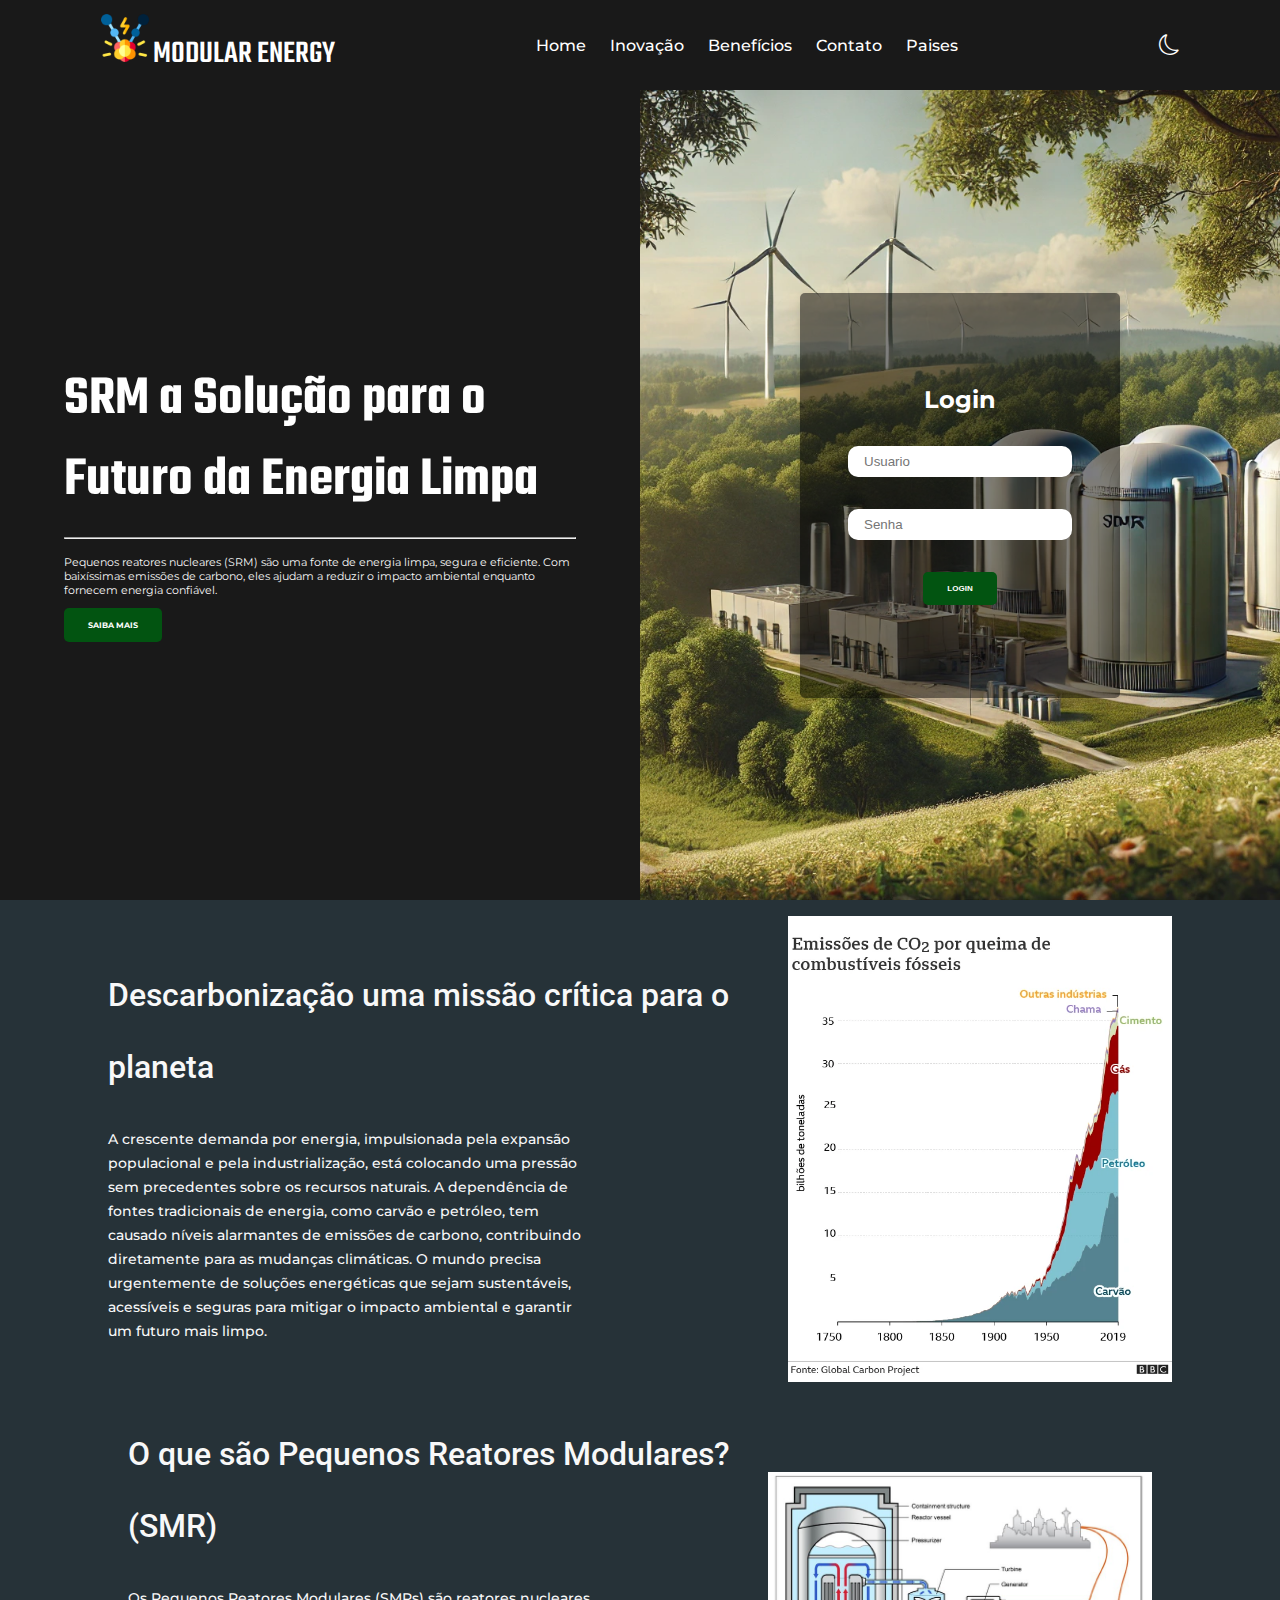
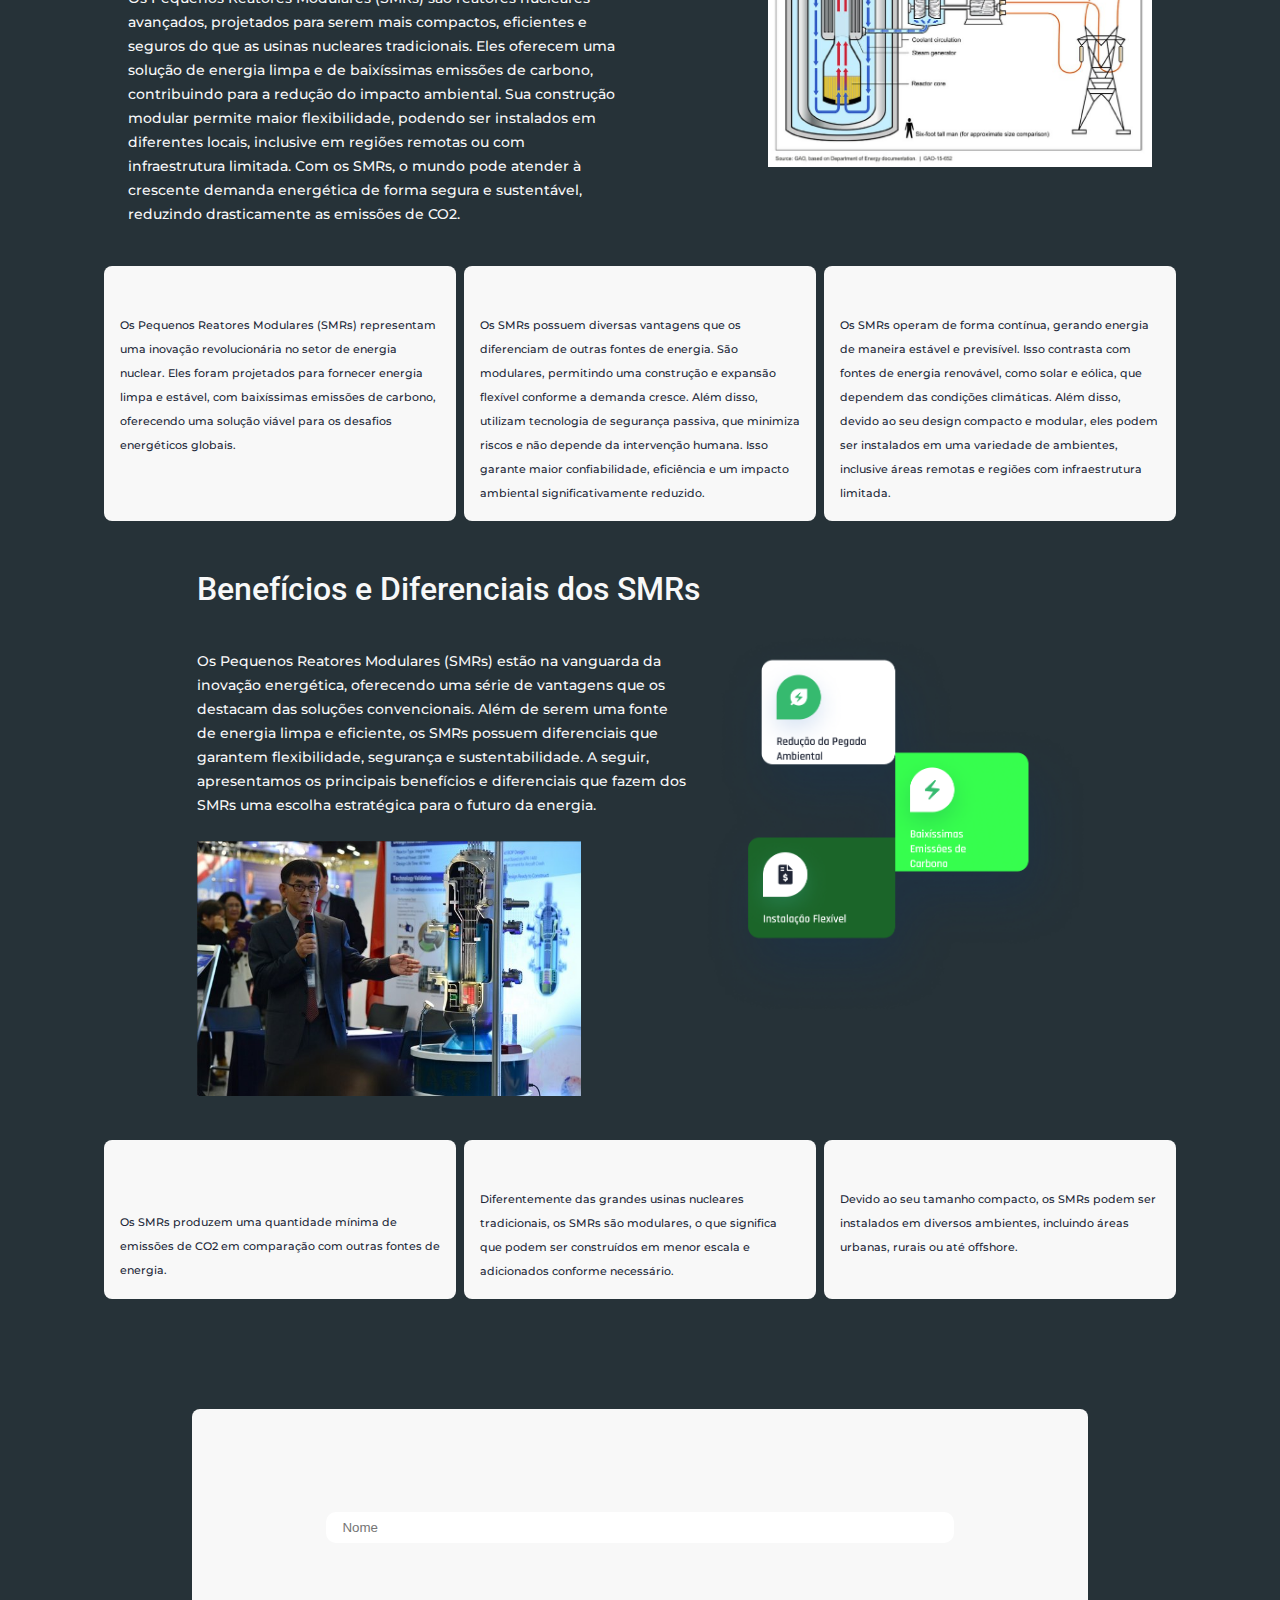
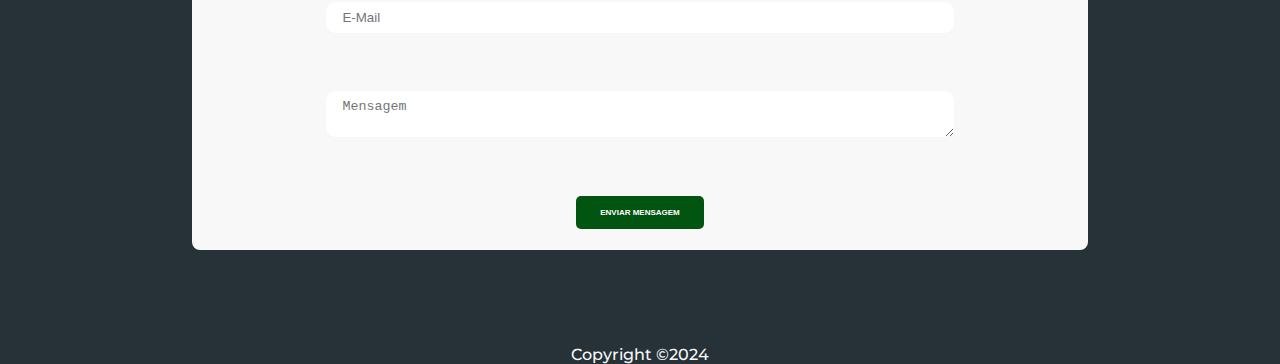
==== index.html @ 4458ed61 "Tira o index da pasta pages" ====
<!DOCTYPE html>
<html lang="pt-BR">
<head>
    <meta charset="UTF-8">
    <meta name="viewport" content="width=device-width, initial-scale=1.0">
    <title>LandindPage</title>
    <link rel="stylesheet" href="/src/stlyles/reset.css">
    <link rel="stylesheet" href="/src/stlyles/style.css">
    <link rel="stylesheet" href="https://cdn.jsdelivr.net/npm/bootstrap-icons@1.11.3/font/bootstrap-icons.min.css">
    <script src="/src/scripts/script.js" defer></script>
</head>
<body class="dark">
    <header>
        <nav>
            <figure class="logo"><img src="/src/images/ficao-nuclear.png" alt="" >
            <span>Modular Energy</span>
            </figure>
            <ul class="menu">
                <li><a href="#Problema">Home</a></li>
                <li><a href="#Solucao">Inovação</a></li>
                <li><a href="#Beneficios">Benefícios</a></li>
                <li><a href="#Contato">Contato</a></li>
                <li><a href="paises.html">Paises</a></li>
            </ul>
            <div>
                <input type="checkbox" name="change-theme" id = "change-theme">
                <label for="change-theme">
                    <i class="bi bi-sun"></i>
                    <i class="bi bi-moon"></i>
                </label>
            </div>
        </nav>
    </header>
    <main>
        <section class="Hero" id="Hero">
            <div class="Hero-text">
                <h1>SRM a Solução para o Futuro da Energia Limpa</h1> 
                <hr>
                <p class="Hero-subtitulo">Pequenos reatores nucleares (SRM) são uma fonte de energia limpa, segura e eficiente. Com baixíssimas emissões de carbono, eles ajudam a reduzir o impacto ambiental enquanto fornecem energia confiável.</p>
                <div>
                    <a href="https://www.iaea.org/newscenter/news/what-are-small-modular-reactors-smrs" class="btn">Saiba mais</a>
                </div>       
            </div>
            <div class="Hero-login">
                <form class="login" id ="Login" >
                    <h2>Login</h2>
                    <input type="text" id="email0" placeholder="Usuario">
                    <input type="password" id="senha" placeholder="Senha">
                    <button class="btn" type="submit">Login</button>
                </form>        
            </div>
        </section>
        <section class="Problema" id="Problema">
                <article class="texto">
                    <h2>Descarbonização uma missão crítica para o planeta</h2>
                    <p>A crescente demanda por energia, impulsionada pela expansão populacional e pela industrialização, está colocando uma pressão sem precedentes sobre os recursos naturais. A dependência de fontes tradicionais de energia, como carvão e petróleo, tem causado níveis alarmantes de emissões de carbono, contribuindo diretamente para as mudanças climáticas. O mundo precisa urgentemente de soluções energéticas que sejam sustentáveis, acessíveis e seguras para mitigar o impacto ambiental e garantir um futuro mais limpo.</p>
                </article>
                <figure class="image">
                    <img src="/src/images/Grafico.png" alt="">
                </figure>
        </section>
        <section class="Solucao" id="Solucao">
            <article class="texto_imagem">
                <article class="texto">
                    <h2>O que são Pequenos Reatores Modulares?(SMR)</h2>
                    <p>Os Pequenos Reatores Modulares (SMRs) são reatores nucleares avançados, projetados para serem mais compactos, eficientes e seguros do que as usinas nucleares tradicionais. Eles oferecem uma solução de energia limpa e de baixíssimas emissões de carbono, contribuindo para a redução do impacto ambiental. Sua construção modular permite maior flexibilidade, podendo ser instalados em diferentes locais, inclusive em regiões remotas ou com infraestrutura limitada. Com os SMRs, o mundo pode atender à crescente demanda energética de forma segura e sustentável, reduzindo drasticamente as emissões de CO2.</p>
                </article>
                <figure class="image">
                    <img src="/src/images/Reator.jpg" alt="">
                </figure>
            </article>
                <div class="cards">
                    <div class = "cartao">
                        <h3>Inovação</h3>
                        <p>Os Pequenos Reatores Modulares (SMRs) representam uma inovação revolucionária no setor de energia nuclear. Eles foram projetados para fornecer energia limpa e estável, com baixíssimas emissões de carbono, oferecendo uma solução viável para os desafios energéticos globais. </p>
                    </div>
                    <div class = "cartao">
                        <h3>Características</h3>
                        <p>Os SMRs possuem diversas vantagens que os diferenciam de outras fontes de energia. São modulares, permitindo uma construção e expansão flexível conforme a demanda cresce. Além disso, utilizam tecnologia de segurança passiva, que minimiza riscos e não depende da intervenção humana. Isso garante maior confiabilidade, eficiência e um impacto ambiental significativamente reduzido.</p>    
                    </div>
                    <div class = "cartao">
                        <h3>Como Funciona</h3>
                        <p>Os SMRs operam de forma contínua, gerando energia de maneira estável e previsível. Isso contrasta com fontes de energia renovável, como solar e eólica, que dependem das condições climáticas. Além disso, devido ao seu design compacto e modular, eles podem ser instalados em uma variedade de ambientes, inclusive áreas remotas e regiões com infraestrutura limitada.</p>
                    </div>
                </div>
        </section>
        <section class="Benefícios" id="Beneficios">
            <article class="texto_imagem">
                <article class="texto">
                    <h2>Benefícios e Diferenciais dos SMRs</h2>
                    <p>Os Pequenos Reatores Modulares (SMRs) estão na vanguarda da inovação energética, oferecendo uma série de vantagens que os destacam das soluções convencionais. Além de serem uma fonte de energia limpa e eficiente, os SMRs possuem diferenciais que garantem flexibilidade, segurança e sustentabilidade. A seguir, apresentamos os principais benefícios e diferenciais que fazem dos SMRs uma escolha estratégica para o futuro da energia.</p> 
                    <figure class="image">
                        <img src="/src/images/Homem.jpg" alt=""  >
                    </figure>       
                </article>
                <figure class="image">
                    <img src="/src/images/Cards.png" alt=""  >
                </figure>   
            </article>
                <div class="cards">
                    <div class="cartao">
                        <h3> Baixíssimas Emissões de Carbono</h3>
                        <p> Os SMRs produzem uma quantidade mínima de emissões de CO2 em comparação com outras fontes de energia.</p>
                    </div>
                    <div class="cartao">
                        <h3>Escalabilidade Modular </h3>
                        <p>  Diferentemente das grandes usinas nucleares tradicionais, os SMRs são modulares, o que significa que podem ser construídos em menor escala e adicionados conforme necessário.</p>
                    </div>
                    <div class="cartao">
                        <h3>Instalação Flexível </h3>
                        <p>Devido ao seu tamanho compacto, os SMRs podem ser instalados em diversos ambientes, incluindo áreas urbanas, rurais ou até offshore.</p>
                    </div>
                </div>
        </section>
        <section class="Section-Contato" >
                <form class="contato" id="contato">
                    <h3>Contato</h3>
                    <input type="text" id="nome" placeholder="Nome">
                    <input type="email" id="email1" placeholder="E-Mail" >
                    <textarea id="mensagem" placeholder="Mensagem"></textarea>
                    <button class="btn"type="submit" >Enviar Mensagem</button>
                </form>
        </section>
    </main>
    <footer>
        <div></div>
        <p> Copyright ©2024</p>
    </footer>
</body>
</html>
---- src/stlyles/style.css ----
body,html{
    font-family: "Montserrat", sans-serif;
    font-weight: 500;
    font-size: 1em;
    background-color: rgb(255, 255, 255) ;
    color: black  ;
    transition: 0.3s;
}
.dark,.dark-theme{
    background-color: #263238;
    color: #F8F8F8;
}
.bi{
    font-size: 1.3rem;
    cursor: pointer;
}
.bi-moon{
    display: none;
}
.dark .bi-sun{
    display: none;
}
.dark .bi-moon{
    display: block;

}
input[type="checkbox"]{
    display: none;
}
a{
    text-decoration: none;
}
nav{
    color: white;
    background-color: #191919;
    width:100%;
    height: 10vh;
    display: flex;
    flex-direction: row;
    flex-wrap: wrap;
    justify-content:space-around;
    align-items: center;
}
.logo > img{
    width: 3rem;
    height:3rem;
}
.logo > span{
    text-transform: uppercase;
    font-family: "Teko", serif;
    font-size: 2rem;
    font-weight: 500;
    color: white;
}
.menu{
    color: white;;
    list-style: none;
    display: flex;
    gap:1.5rem;
    flex-direction: row;
}
.menu a{
    color: white;
}
main{
    display: flex;
    flex-direction: column;
    justify-content: center;
    align-items: center;
}
.Hero{
    display: flex;
    flex-direction: row;
    width: 100%;
    height:90vh; 
}
.Hero-login{
    height:90vh;
    width: 50%;
    color: white;
    display: flex;
    flex-direction: column;
    gap:2rem;
    align-items: center;
    justify-content: center;
    background-image: url('/src/images/fundo.png');
    background-size: cover; 
    background-position: center; 
}
.login{
    background-color: rgba(0, 0, 0, 0.5);
    box-shadow: 0px 4px 8px rgba(0, 0, 0, 0.1);
    border-radius: 5px;
    width:50%;
    height: 50%;
    gap: 2rem;
    display: flex;
    flex-direction: column;
    align-items: center;
    justify-content: center ;
}
form > input,textarea{
    border: none;
    padding: 0.5rem 1rem ;
    width: 70%;
    border-radius: 10px;
}
.Hero-text{
    height:90vh;
    width: 50%;
    display: flex;
    flex-direction: column;
    justify-content: center;
    gap: 1rem;
    background-color: #191919;
    color: white;
    padding: 0rem 4rem;

}
h1{
    font-family: "Teko", serif;
    font-weight: 600;
    font-size: 3.5rem;
}
.destaque{
    font-family: "Montserrat", serif;
    font-size: 1rem;
    font-weight: 600;
    text-transform: uppercase;
    color:Black;
}
.Hero-subtitulo{
    color: #F8F8F8;
    font-size: 0.7rem;
    font-weight: 400;
}
.btn{
    border: none;
    font-size: 0.5rem;
    background-color: #025411; 
    color: #ffffff; 
    padding: 12px 24px;
    border-radius: 5px; 
    font-weight: bold; 
    text-transform: uppercase; 
    cursor: pointer; 
}
.texto_imagem{
    display: flex;
    flex-wrap: wrap;
    align-items: center;
}
.Problema{
    width: 100%;
    max-width: 87rem; 
    display: flex;
    justify-content: center;
    align-items: center;
    padding: 1rem 6rem;
    gap: 2.5rem; 
}
.Solucao, .Benefícios{
    width: 100%;
    max-width: 87rem;
    display: flex;
    justify-content: center;
    align-items: center;
    flex-direction: row;
    flex-wrap: wrap;
    padding: 1rem 6rem;
    gap: 2.5rem; 
}
.texto {
    display: flex;
    flex-direction: column;
    gap: 1.5rem;
}

.texto h2 {
    font-family: 'Roboto', sans-serif;
    font-size: 2rem;
    max-width: 40rem;
    font-weight: 500;
    line-height: 4.5rem;
    margin: 0;
}
.texto p {
    font-family: 'Montserrat', sans-serif;
    font-size: 0.9rem;
    line-height: 1.5rem;
    max-width: 34em;
}

.image  img {
    width: 24rem;
    height: auto;
}
.cards{

    display: flex;
    flex-direction: row;
    flex-wrap: wrap;
    gap: 0.5rem;

}
.cartao{
    width:22rem;
    background-color: #F8F8F8;
    padding:1rem;
    border-radius: 0.5rem; 
    display: flex;
    flex-direction: column;
    gap:0.5rem;
}
.cartao p{
    font-family: 'Montserrat', sans-serif;
    font-size: 0.7rem;
    color: #202636;
    line-height: 1.5rem;
    max-width: 34em;
}
.Section-Contato{
    width: 100%;
    height: 70vh;
    display: flex;
    flex-direction: column;
    align-items: center;
    justify-content: center;
    gap: 2.5rem;
}
.contato{
    background-color: #F8F8F8;
    width: 70%;
    height: 70%;
    border-radius: 0.5rem;
    display: flex;
    flex-direction: column;
    justify-content: space-around;
    align-items: center;
    gap:1rem;
}
footer{
    text-align: center;
}
.card {
    width: 15rem;
    height: 13rem;
    background-color:#263238;
    color: white;
    font-family: 'Open Sans', sans-serif;
    padding: 0.5rem;
    margin: 0.5rem;
    border-radius: 10px;
    display: flex;
    flex-direction: column;
    align-items: center;
    justify-content:center;
}
.container {
    height: 100vh;
    padding: 0.5rem;
    display: flex;
    flex-wrap: wrap;
    align-items: center;
    justify-content: center;
}
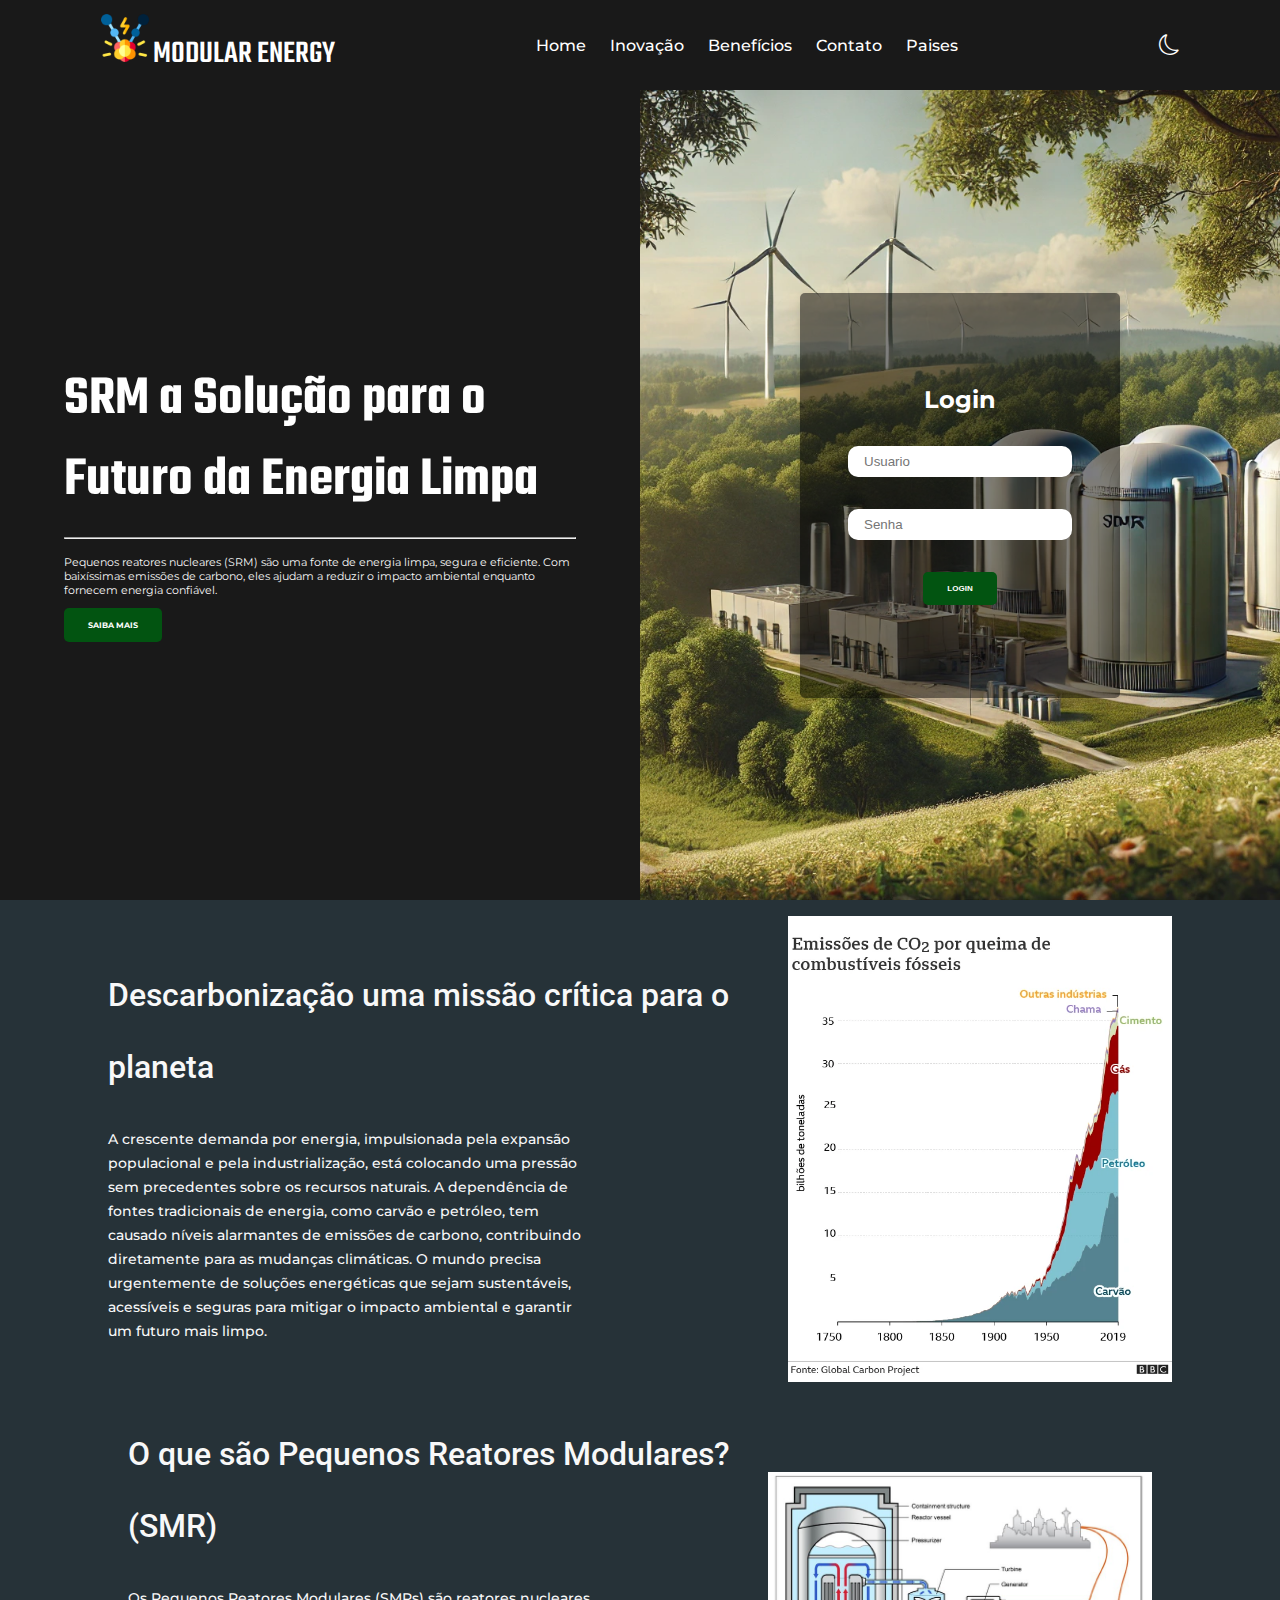
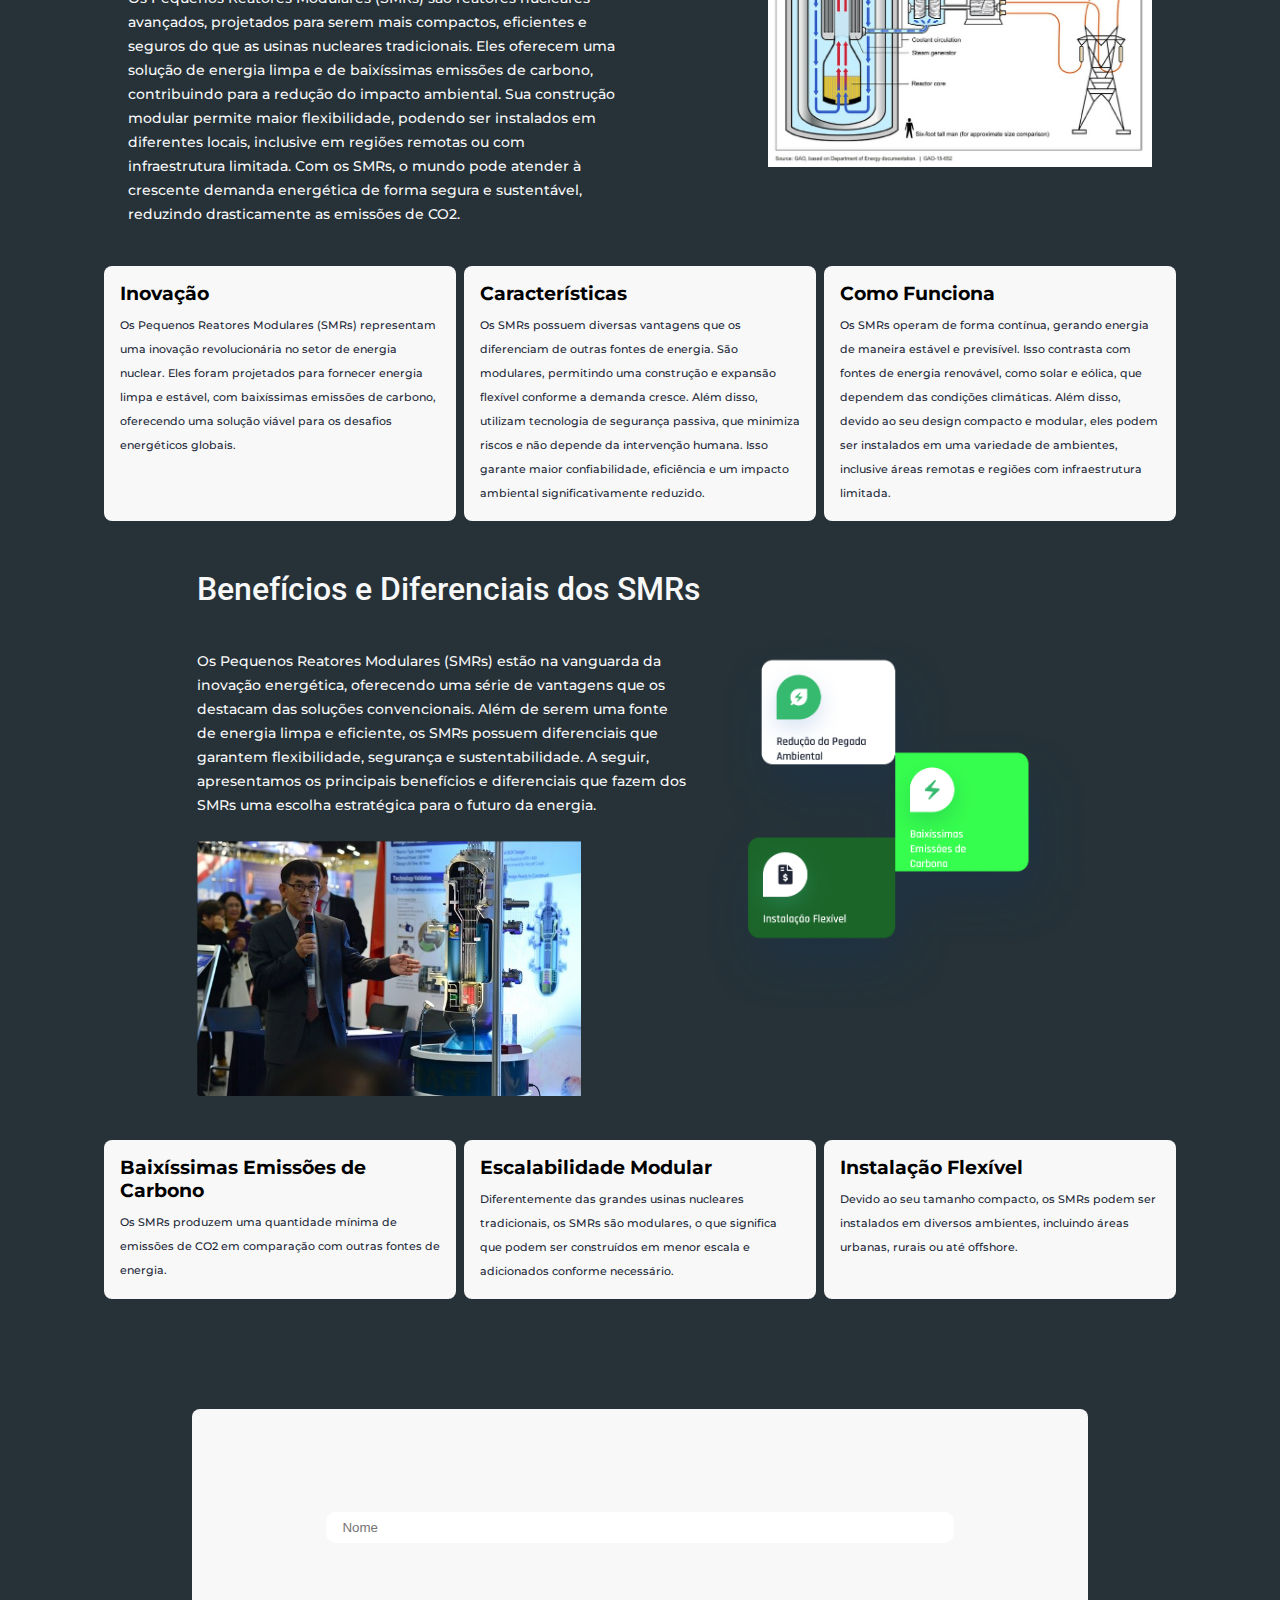
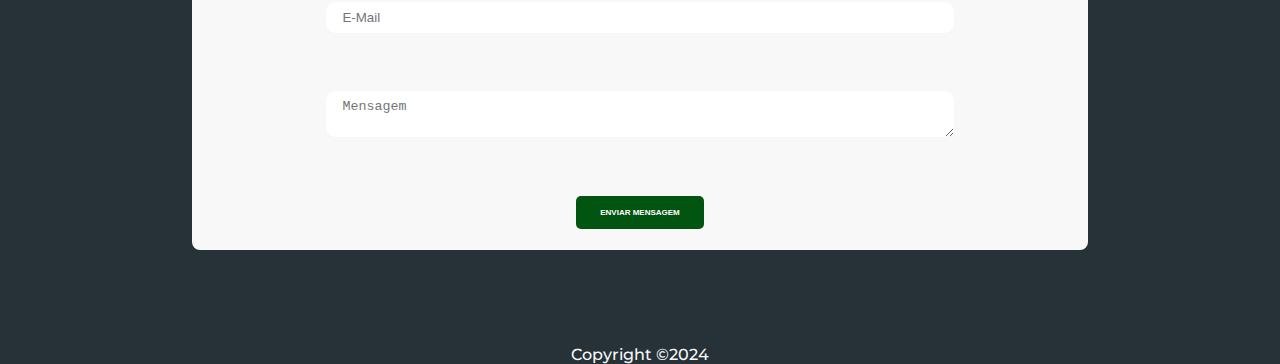
==== commit 6621398a: "Corrige os erros dos links" ====
--- a/index.html
+++ b/index.html
@@ -4,15 +4,15 @@
     <meta charset="UTF-8">
     <meta name="viewport" content="width=device-width, initial-scale=1.0">
     <title>LandindPage</title>
-    <link rel="stylesheet" href="/src/stlyles/reset.css">
-    <link rel="stylesheet" href="/src/stlyles/style.css">
+    <link rel="stylesheet" href="stlyles/reset.css">
+    <link rel="stylesheet" href="stlyles/style.css">
     <link rel="stylesheet" href="https://cdn.jsdelivr.net/npm/bootstrap-icons@1.11.3/font/bootstrap-icons.min.css">
-    <script src="/src/scripts/script.js" defer></script>
+    <script src="scripts/script.js" defer></script>
 </head>
 <body class="dark">
     <header>
         <nav>
-            <figure class="logo"><img src="/src/images/ficao-nuclear.png" alt="" >
+            <figure class="logo"><img src="images/ficao-nuclear.png" alt="" >
             <span>Modular Energy</span>
             </figure>
             <ul class="menu">
@@ -20,7 +20,7 @@
                 <li><a href="#Solucao">Inovação</a></li>
                 <li><a href="#Beneficios">Benefícios</a></li>
                 <li><a href="#Contato">Contato</a></li>
-                <li><a href="paises.html">Paises</a></li>
+                <li><a href="pages/paises.html">Paises</a></li>
             </ul>
             <div>
                 <input type="checkbox" name="change-theme" id = "change-theme">
@@ -56,7 +56,7 @@
                     <p>A crescente demanda por energia, impulsionada pela expansão populacional e pela industrialização, está colocando uma pressão sem precedentes sobre os recursos naturais. A dependência de fontes tradicionais de energia, como carvão e petróleo, tem causado níveis alarmantes de emissões de carbono, contribuindo diretamente para as mudanças climáticas. O mundo precisa urgentemente de soluções energéticas que sejam sustentáveis, acessíveis e seguras para mitigar o impacto ambiental e garantir um futuro mais limpo.</p>
                 </article>
                 <figure class="image">
-                    <img src="/src/images/Grafico.png" alt="">
+                    <img src="images/Grafico.png" alt="">
                 </figure>
         </section>
         <section class="Solucao" id="Solucao">
@@ -66,7 +66,7 @@
                     <p>Os Pequenos Reatores Modulares (SMRs) são reatores nucleares avançados, projetados para serem mais compactos, eficientes e seguros do que as usinas nucleares tradicionais. Eles oferecem uma solução de energia limpa e de baixíssimas emissões de carbono, contribuindo para a redução do impacto ambiental. Sua construção modular permite maior flexibilidade, podendo ser instalados em diferentes locais, inclusive em regiões remotas ou com infraestrutura limitada. Com os SMRs, o mundo pode atender à crescente demanda energética de forma segura e sustentável, reduzindo drasticamente as emissões de CO2.</p>
                 </article>
                 <figure class="image">
-                    <img src="/src/images/Reator.jpg" alt="">
+                    <img src="images/Reator.jpg" alt="">
                 </figure>
             </article>
                 <div class="cards">
@@ -90,11 +90,11 @@
                     <h2>Benefícios e Diferenciais dos SMRs</h2>
                     <p>Os Pequenos Reatores Modulares (SMRs) estão na vanguarda da inovação energética, oferecendo uma série de vantagens que os destacam das soluções convencionais. Além de serem uma fonte de energia limpa e eficiente, os SMRs possuem diferenciais que garantem flexibilidade, segurança e sustentabilidade. A seguir, apresentamos os principais benefícios e diferenciais que fazem dos SMRs uma escolha estratégica para o futuro da energia.</p> 
                     <figure class="image">
-                        <img src="/src/images/Homem.jpg" alt=""  >
+                        <img src="images/Homem.jpg" alt=""  >
                     </figure>       
                 </article>
                 <figure class="image">
-                    <img src="/src/images/Cards.png" alt=""  >
+                    <img src="images/Cards.png" alt=""  >
                 </figure>   
             </article>
                 <div class="cards">
--- a/stlyles/style.css
+++ b/stlyles/style.css
@@ -0,0 +1,266 @@
+body,html{
+    font-family: "Montserrat", sans-serif;
+    font-weight: 500;
+    font-size: 1em;
+    background-color: rgb(255, 255, 255) ;
+    color: black  ;
+    transition: 0.3s;
+}
+.dark,.dark-theme{
+    background-color: #263238;
+    color: #F8F8F8;
+}
+.bi{
+    font-size: 1.3rem;
+    cursor: pointer;
+}
+.bi-moon{
+    display: none;
+}
+.dark .bi-sun{
+    display: none;
+}
+.dark .bi-moon{
+    display: block;
+
+}
+input[type="checkbox"]{
+    display: none;
+}
+a{
+    text-decoration: none;
+}
+nav{
+    color: white;
+    background-color: #191919;
+    width:100%;
+    height: 10vh;
+    display: flex;
+    flex-direction: row;
+    flex-wrap: wrap;
+    justify-content:space-around;
+    align-items: center;
+}
+.logo > img{
+    width: 3rem;
+    height:3rem;
+}
+.logo > span{
+    text-transform: uppercase;
+    font-family: "Teko", serif;
+    font-size: 2rem;
+    font-weight: 500;
+    color: white;
+}
+.menu{
+    color: white;;
+    list-style: none;
+    display: flex;
+    gap:1.5rem;
+    flex-direction: row;
+}
+.menu a{
+    color: white;
+}
+main{
+    display: flex;
+    flex-direction: column;
+    justify-content: center;
+    align-items: center;
+}
+.Hero{
+    display: flex;
+    flex-direction: row;
+    width: 100%;
+    height:90vh; 
+}
+.Hero-login{
+    height:90vh;
+    width: 50%;
+    color: white;
+    display: flex;
+    flex-direction: column;
+    gap:2rem;
+    align-items: center;
+    justify-content: center;
+    background-image: url('/images/fundo.png');
+    background-size: cover; 
+    background-position: center; 
+}
+.login{
+    background-color: rgba(0, 0, 0, 0.5);
+    box-shadow: 0px 4px 8px rgba(0, 0, 0, 0.1);
+    border-radius: 5px;
+    width:50%;
+    height: 50%;
+    gap: 2rem;
+    display: flex;
+    flex-direction: column;
+    align-items: center;
+    justify-content: center ;
+}
+form > input,textarea{
+    border: none;
+    padding: 0.5rem 1rem ;
+    width: 70%;
+    border-radius: 10px;
+}
+.Hero-text{
+    height:90vh;
+    width: 50%;
+    display: flex;
+    flex-direction: column;
+    justify-content: center;
+    gap: 1rem;
+    background-color: #191919;
+    color: white;
+    padding: 0rem 4rem;
+
+}
+h1{
+    font-family: "Teko", serif;
+    font-weight: 600;
+    font-size: 3.5rem;
+}
+.destaque{
+    font-family: "Montserrat", serif;
+    font-size: 1rem;
+    font-weight: 600;
+    text-transform: uppercase;
+    color:Black;
+}
+.Hero-subtitulo{
+    color: #F8F8F8;
+    font-size: 0.7rem;
+    font-weight: 400;
+}
+.btn{
+    border: none;
+    font-size: 0.5rem;
+    background-color: #025411; 
+    color: #ffffff; 
+    padding: 12px 24px;
+    border-radius: 5px; 
+    font-weight: bold; 
+    text-transform: uppercase; 
+    cursor: pointer; 
+}
+.texto_imagem{
+    display: flex;
+    flex-wrap: wrap;
+    align-items: center;
+}
+.Problema{
+    width: 100%;
+    max-width: 87rem; 
+    display: flex;
+    justify-content: center;
+    align-items: center;
+    padding: 1rem 6rem;
+    gap: 2.5rem; 
+}
+.Solucao, .Benefícios{
+    width: 100%;
+    max-width: 87rem;
+    display: flex;
+    justify-content: center;
+    align-items: center;
+    flex-direction: row;
+    flex-wrap: wrap;
+    padding: 1rem 6rem;
+    gap: 2.5rem; 
+}
+.texto {
+    display: flex;
+    flex-direction: column;
+    gap: 1.5rem;
+}
+
+.texto h2 {
+    font-family: 'Roboto', sans-serif;
+    font-size: 2rem;
+    max-width: 40rem;
+    font-weight: 500;
+    line-height: 4.5rem;
+    margin: 0;
+}
+.texto p {
+    font-family: 'Montserrat', sans-serif;
+    font-size: 0.9rem;
+    line-height: 1.5rem;
+    max-width: 34em;
+}
+
+.image  img {
+    width: 24rem;
+    height: auto;
+}
+.cards{
+
+    display: flex;
+    flex-direction: row;
+    flex-wrap: wrap;
+    gap: 0.5rem;
+}
+.cartao{
+    width:22rem;
+    background-color: #F8F8F8;
+    color:black;
+    padding:1rem;
+    border-radius: 0.5rem; 
+    display: flex;
+    flex-direction: column;
+    gap:0.5rem;
+}
+.cartao p{
+    font-family: 'Montserrat', sans-serif;
+    font-size: 0.7rem;
+    color: #202636;
+    line-height: 1.5rem;
+    max-width: 34em;
+}
+.Section-Contato{
+    width: 100%;
+    height: 70vh;
+    display: flex;
+    flex-direction: column;
+    align-items: center;
+    justify-content: center;
+    gap: 2.5rem;
+}
+.contato{
+    background-color: #F8F8F8;
+    width: 70%;
+    height: 70%;
+    border-radius: 0.5rem;
+    display: flex;
+    flex-direction: column;
+    justify-content: space-around;
+    align-items: center;
+    gap:1rem;
+}
+footer{
+    text-align: center;
+}
+.card {
+    width: 15rem;
+    height: 13rem;
+    background-color:#263238;
+    color: white;
+    font-family: 'Open Sans', sans-serif;
+    padding: 0.5rem;
+    margin: 0.5rem;
+    border-radius: 10px;
+    display: flex;
+    flex-direction: column;
+    align-items: center;
+    justify-content:center;
+}
+.container {
+    height: 100vh;
+    padding: 0.5rem;
+    display: flex;
+    flex-wrap: wrap;
+    align-items: center;
+    justify-content: center;
+}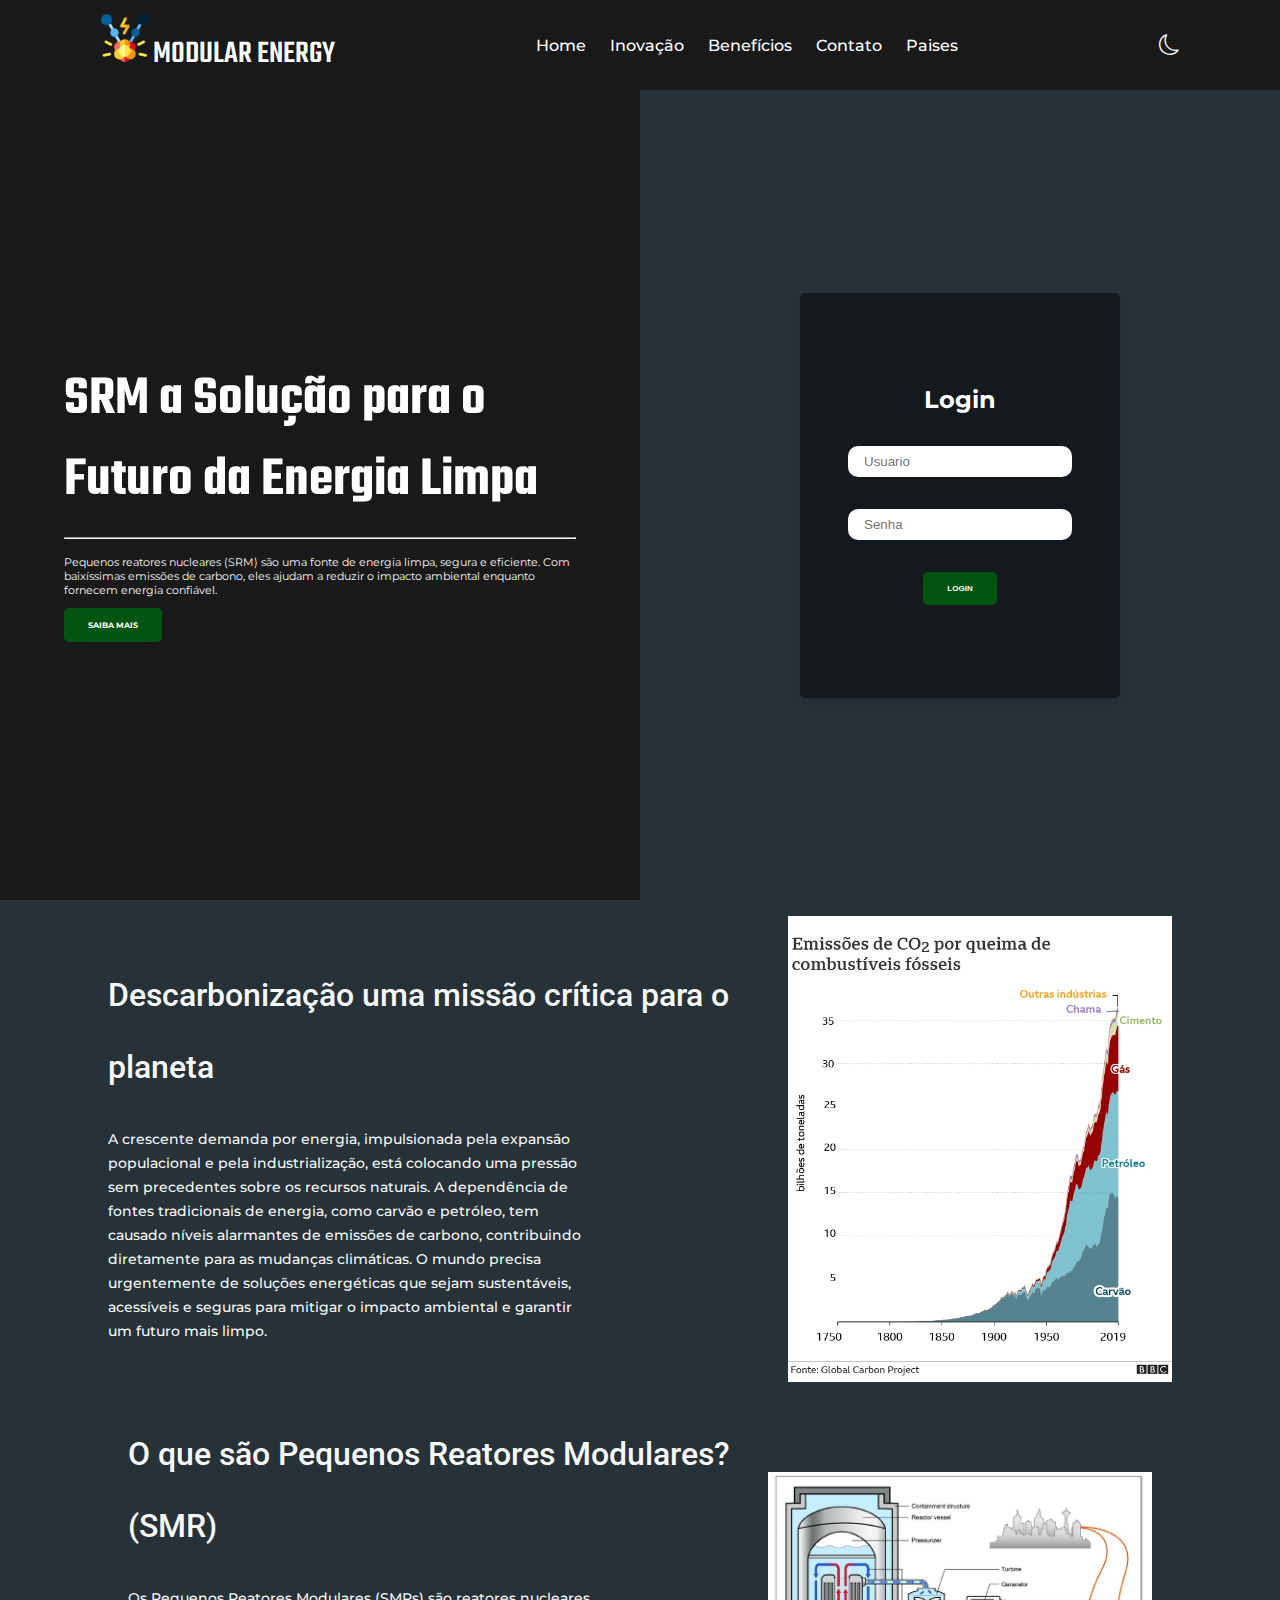
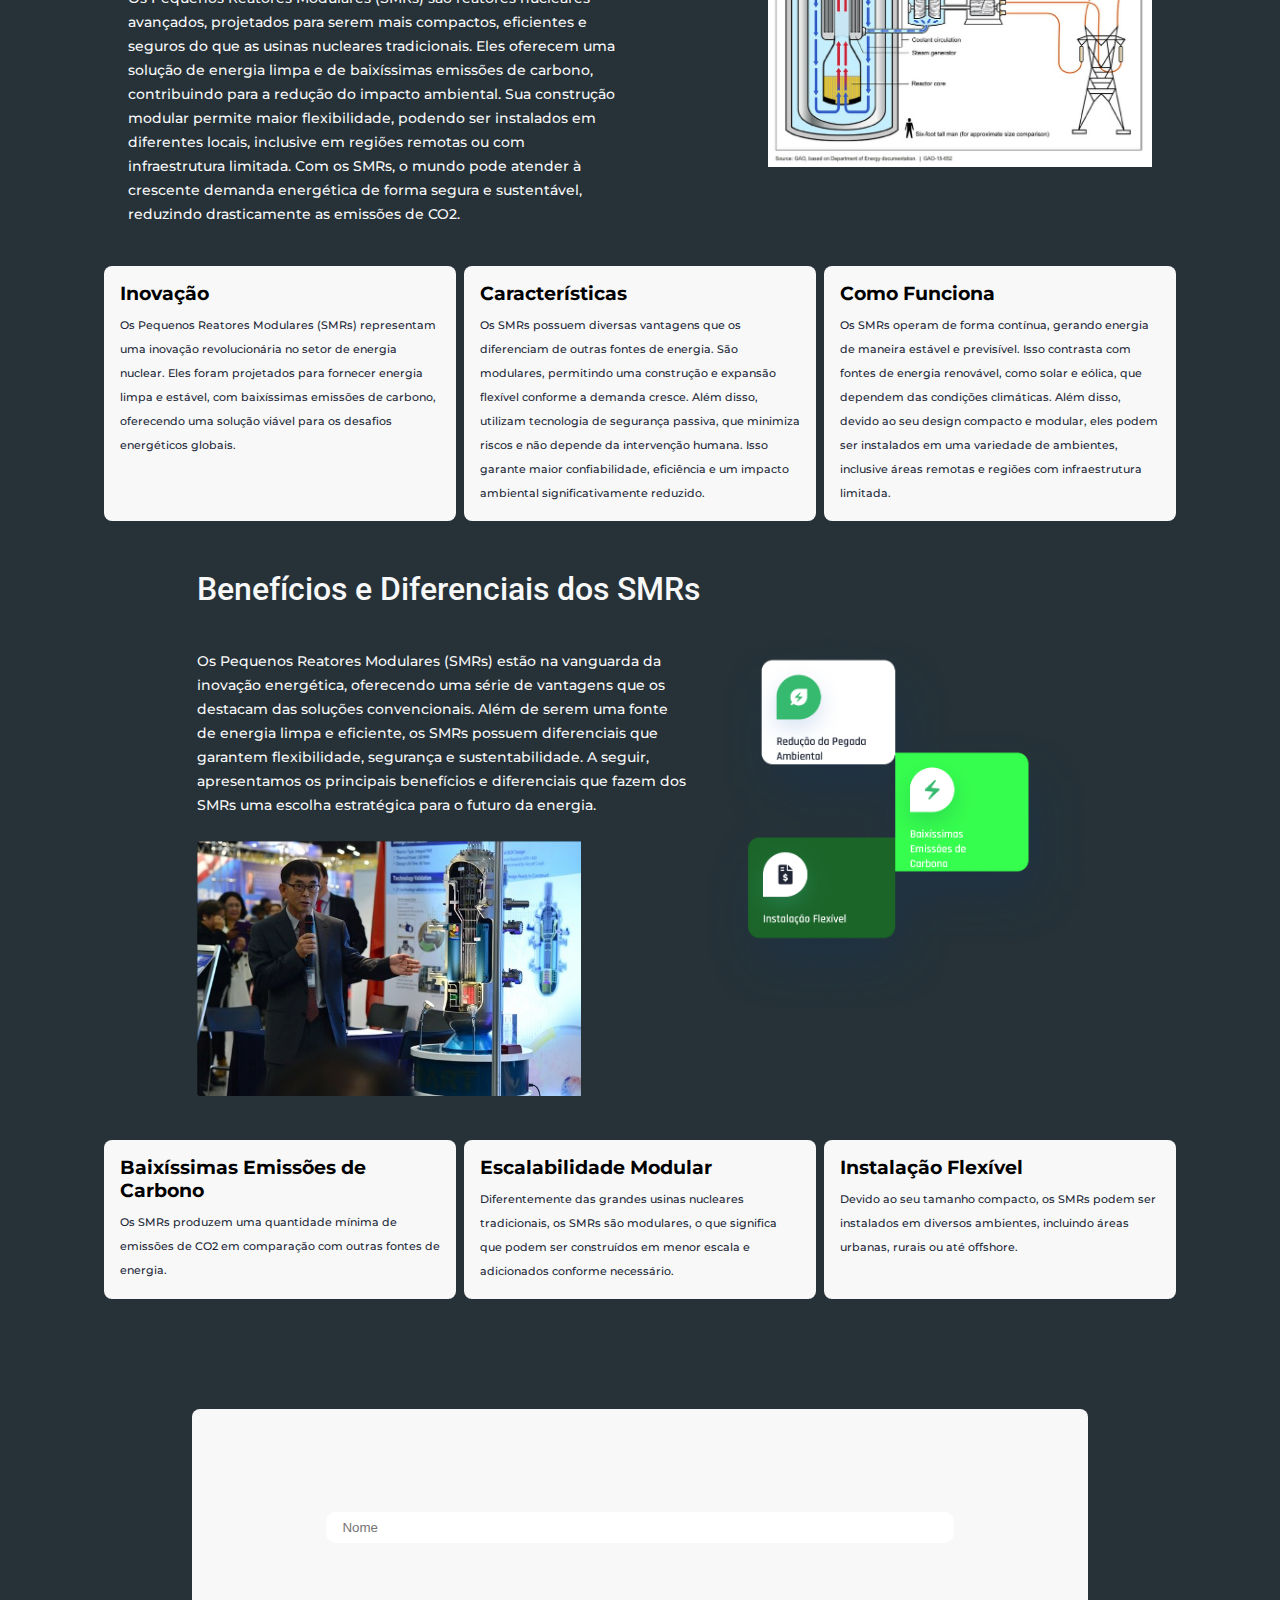
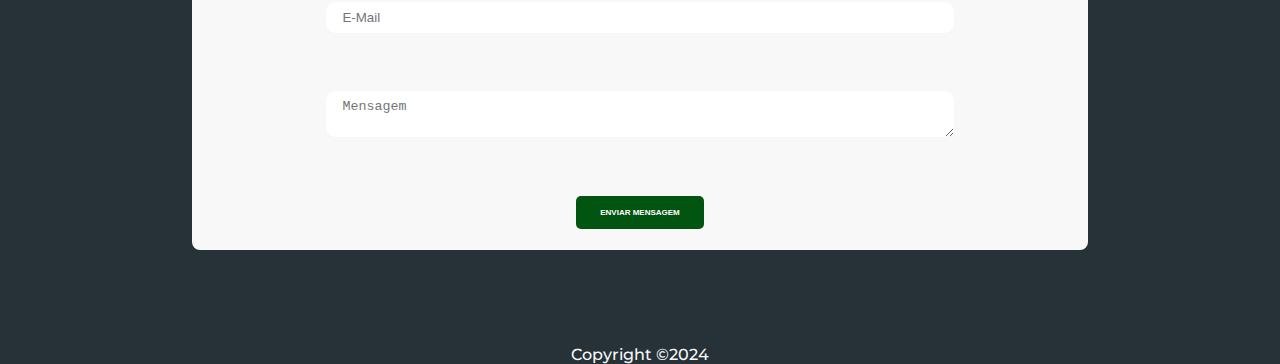
==== commit 86279d4f: "Corriir todos os links para o gitpages achar o caminho" ====
--- a/index.html
+++ b/index.html
@@ -4,15 +4,15 @@
     <meta charset="UTF-8">
     <meta name="viewport" content="width=device-width, initial-scale=1.0">
     <title>LandindPage</title>
-    <link rel="stylesheet" href="stlyles/reset.css">
-    <link rel="stylesheet" href="stlyles/style.css">
+    <link rel="stylesheet" href="./stlyles/reset.css">
+    <link rel="stylesheet" href="./stlyles/style.css">
     <link rel="stylesheet" href="https://cdn.jsdelivr.net/npm/bootstrap-icons@1.11.3/font/bootstrap-icons.min.css">
-    <script src="scripts/script.js" defer></script>
+    <script src="./scripts/script.js" defer></script>
 </head>
 <body class="dark">
     <header>
         <nav>
-            <figure class="logo"><img src="images/ficao-nuclear.png" alt="" >
+            <figure class="logo"><img src="./images/ficao-nuclear.png" alt="" >
             <span>Modular Energy</span>
             </figure>
             <ul class="menu">
@@ -20,7 +20,7 @@
                 <li><a href="#Solucao">Inovação</a></li>
                 <li><a href="#Beneficios">Benefícios</a></li>
                 <li><a href="#Contato">Contato</a></li>
-                <li><a href="pages/paises.html">Paises</a></li>
+                <li><a href="./pages/paises.html">Paises</a></li>
             </ul>
             <div>
                 <input type="checkbox" name="change-theme" id = "change-theme">
@@ -56,7 +56,7 @@
                     <p>A crescente demanda por energia, impulsionada pela expansão populacional e pela industrialização, está colocando uma pressão sem precedentes sobre os recursos naturais. A dependência de fontes tradicionais de energia, como carvão e petróleo, tem causado níveis alarmantes de emissões de carbono, contribuindo diretamente para as mudanças climáticas. O mundo precisa urgentemente de soluções energéticas que sejam sustentáveis, acessíveis e seguras para mitigar o impacto ambiental e garantir um futuro mais limpo.</p>
                 </article>
                 <figure class="image">
-                    <img src="images/Grafico.png" alt="">
+                    <img src="./images/Grafico.png" alt="">
                 </figure>
         </section>
         <section class="Solucao" id="Solucao">
@@ -66,7 +66,7 @@
                     <p>Os Pequenos Reatores Modulares (SMRs) são reatores nucleares avançados, projetados para serem mais compactos, eficientes e seguros do que as usinas nucleares tradicionais. Eles oferecem uma solução de energia limpa e de baixíssimas emissões de carbono, contribuindo para a redução do impacto ambiental. Sua construção modular permite maior flexibilidade, podendo ser instalados em diferentes locais, inclusive em regiões remotas ou com infraestrutura limitada. Com os SMRs, o mundo pode atender à crescente demanda energética de forma segura e sustentável, reduzindo drasticamente as emissões de CO2.</p>
                 </article>
                 <figure class="image">
-                    <img src="images/Reator.jpg" alt="">
+                    <img src="./images/Reator.jpg" alt="">
                 </figure>
             </article>
                 <div class="cards">
@@ -90,11 +90,11 @@
                     <h2>Benefícios e Diferenciais dos SMRs</h2>
                     <p>Os Pequenos Reatores Modulares (SMRs) estão na vanguarda da inovação energética, oferecendo uma série de vantagens que os destacam das soluções convencionais. Além de serem uma fonte de energia limpa e eficiente, os SMRs possuem diferenciais que garantem flexibilidade, segurança e sustentabilidade. A seguir, apresentamos os principais benefícios e diferenciais que fazem dos SMRs uma escolha estratégica para o futuro da energia.</p> 
                     <figure class="image">
-                        <img src="images/Homem.jpg" alt=""  >
+                        <img src="./images/Homem.jpg" alt=""  >
                     </figure>       
                 </article>
                 <figure class="image">
-                    <img src="images/Cards.png" alt=""  >
+                    <img src="./images/Cards.png" alt=""  >
                 </figure>   
             </article>
                 <div class="cards">
--- a/stlyles/style.css
+++ b/stlyles/style.css
@@ -83,7 +83,7 @@
     gap:2rem;
     align-items: center;
     justify-content: center;
-    background-image: url('/images/fundo.png');
+    background-image: url('./images/fundo.png');
     background-size: cover; 
     background-position: center; 
 }
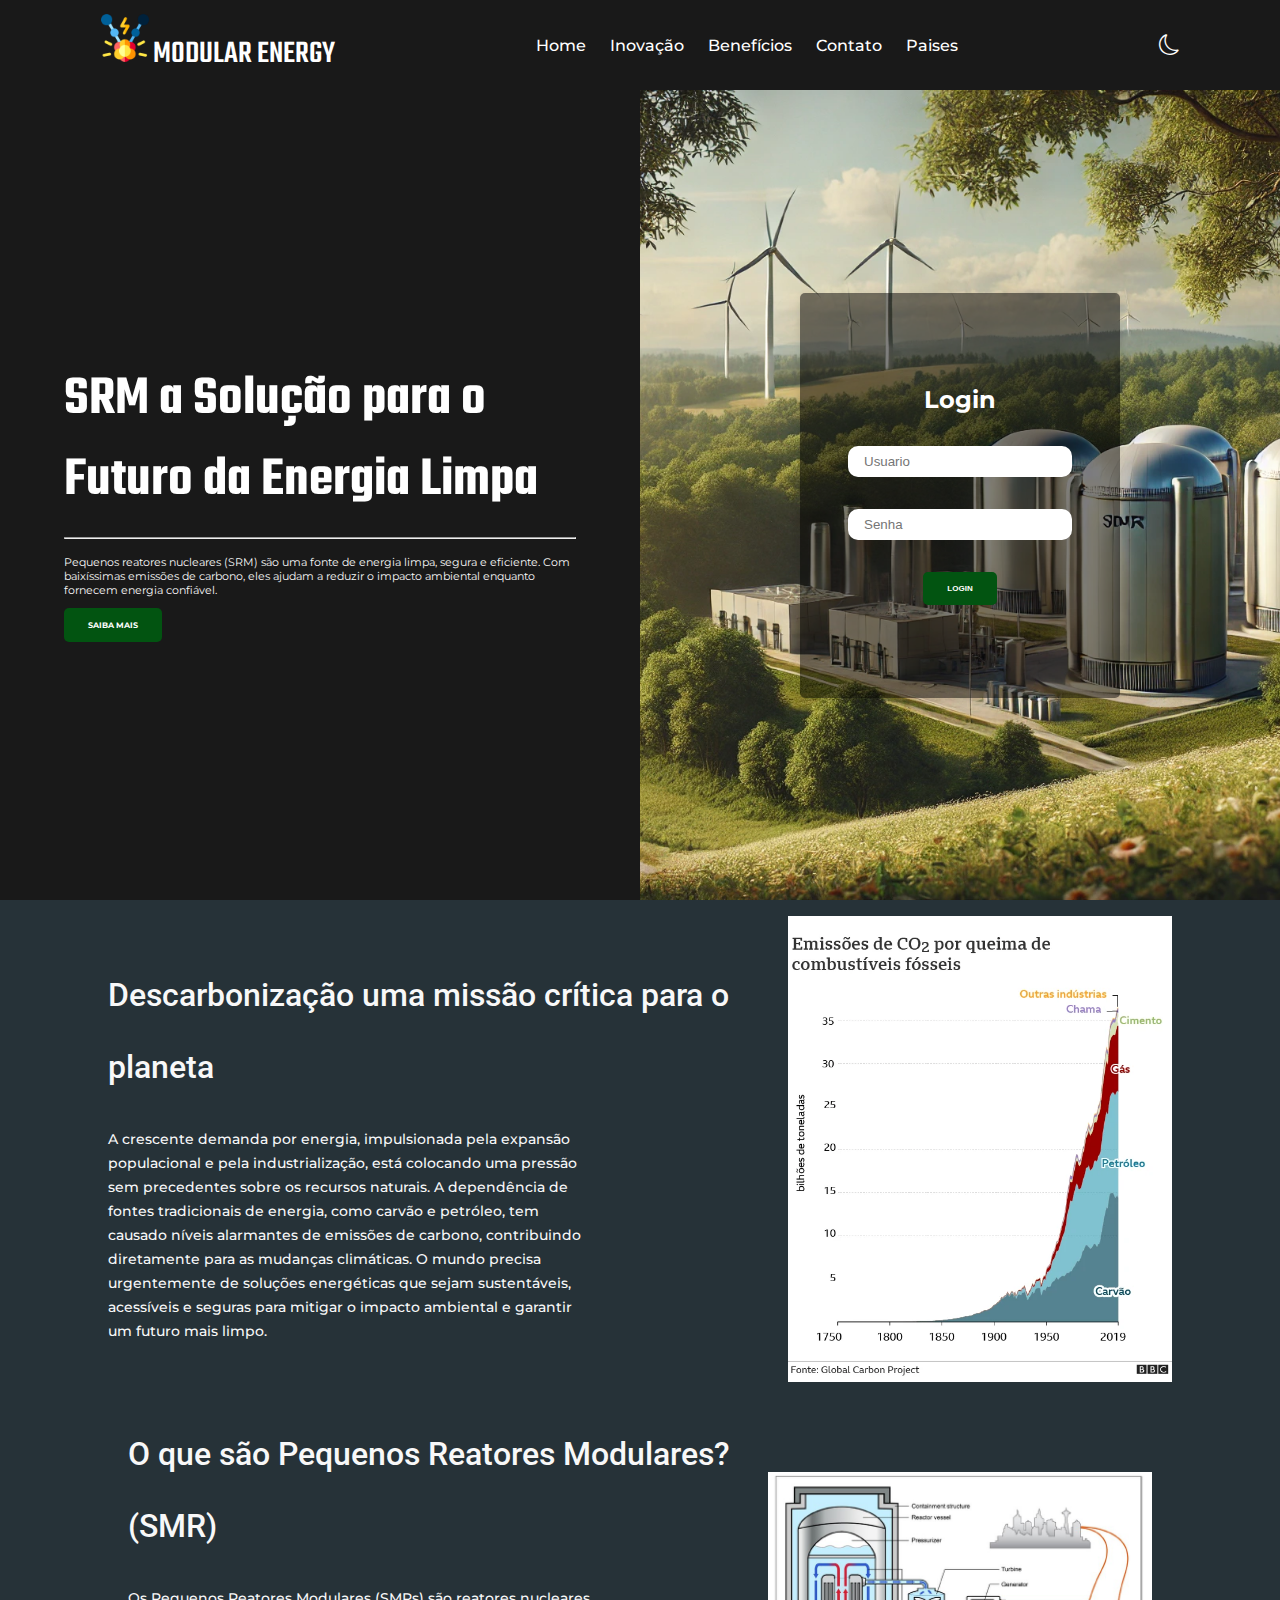
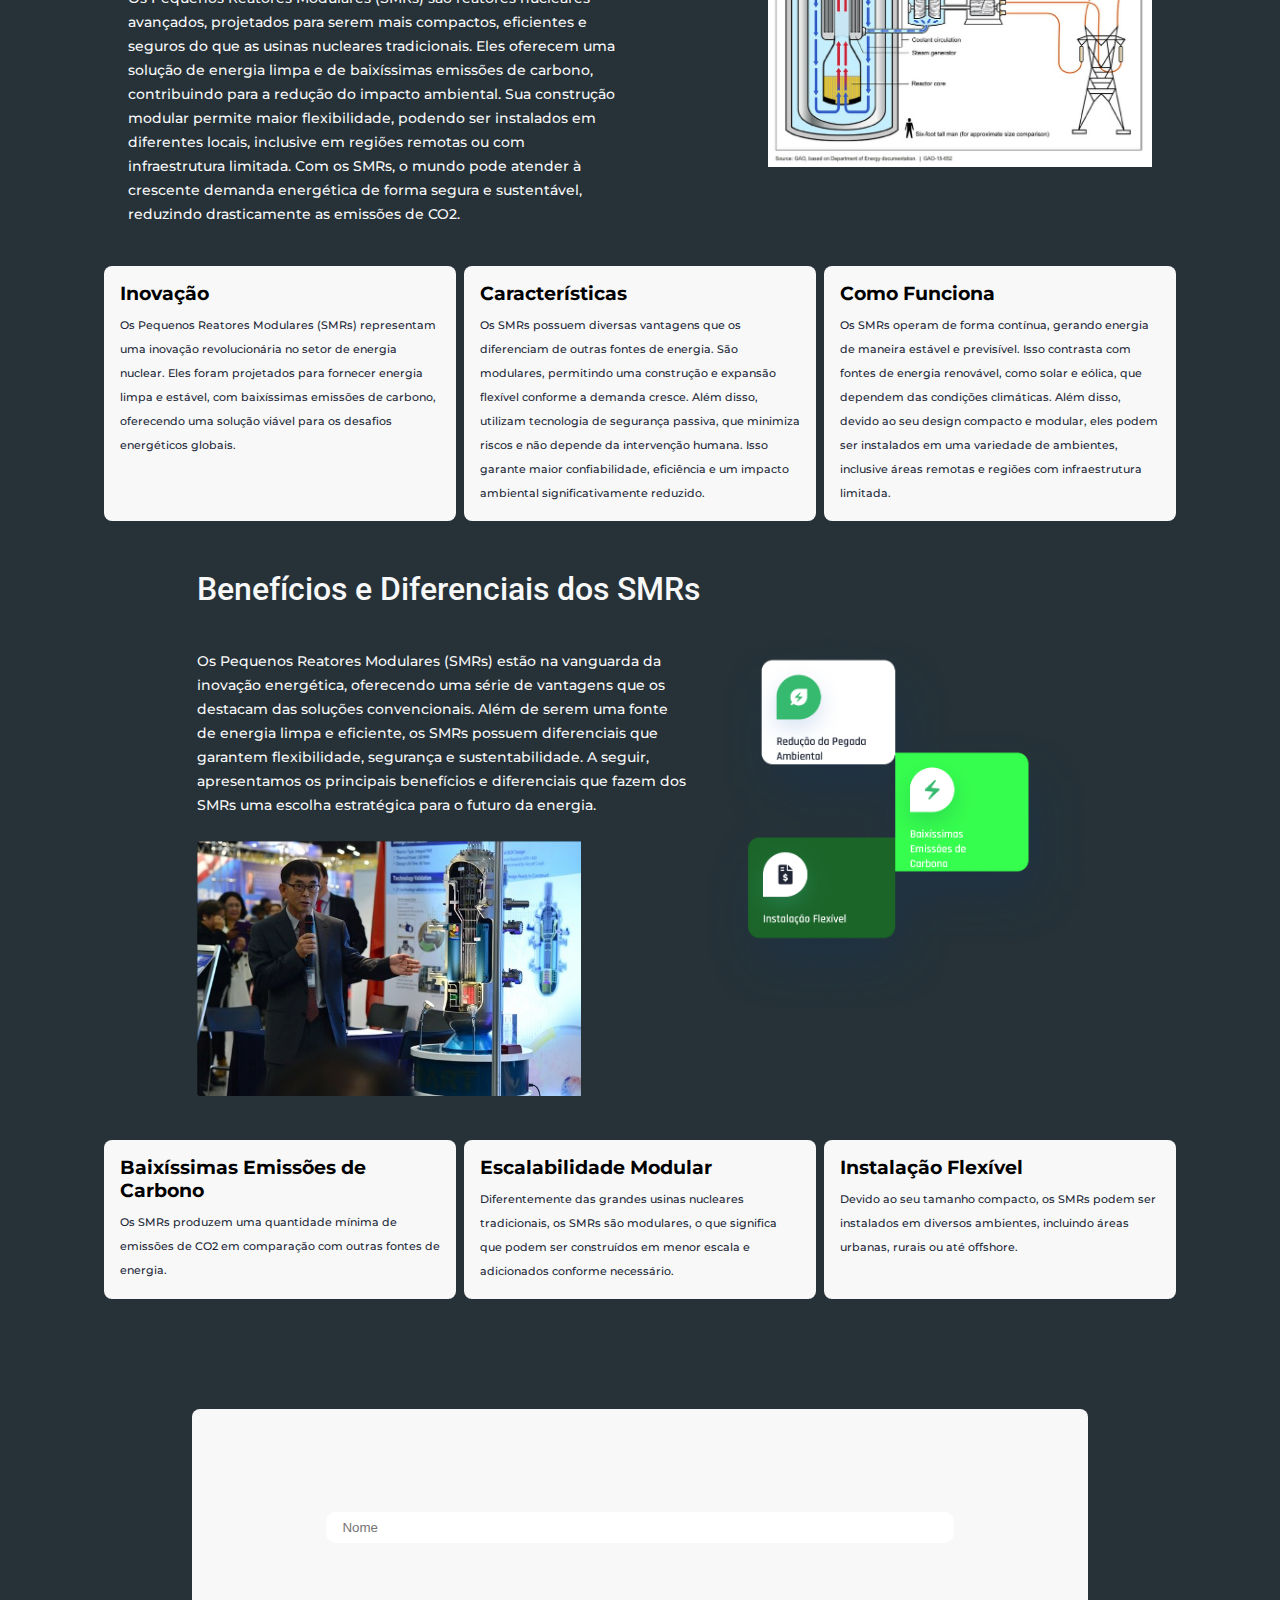
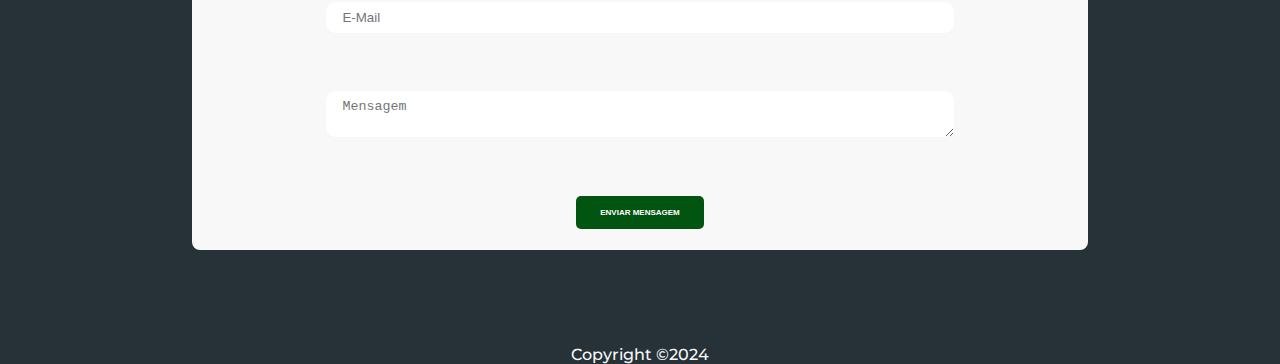
==== commit 04c1fa2b: "docs: tira a pagina paises de pages e exclui pages" ====
--- a/index.html
+++ b/index.html
@@ -19,8 +19,8 @@
                 <li><a href="#Problema">Home</a></li>
                 <li><a href="#Solucao">Inovação</a></li>
                 <li><a href="#Beneficios">Benefícios</a></li>
-                <li><a href="#Contato">Contato</a></li>
-                <li><a href="./pages/paises.html">Paises</a></li>
+                <li><a href="#contato">Contato</a></li>
+                <li><a href="paises.html">Paises</a></li>
             </ul>
             <div>
                 <input type="checkbox" name="change-theme" id = "change-theme">
--- a/stlyles/style.css
+++ b/stlyles/style.css
@@ -83,7 +83,7 @@
     gap:2rem;
     align-items: center;
     justify-content: center;
-    background-image: url('./images/fundo.png');
+    background-image: url('/images/fundo.png');
     background-size: cover; 
     background-position: center; 
 }
